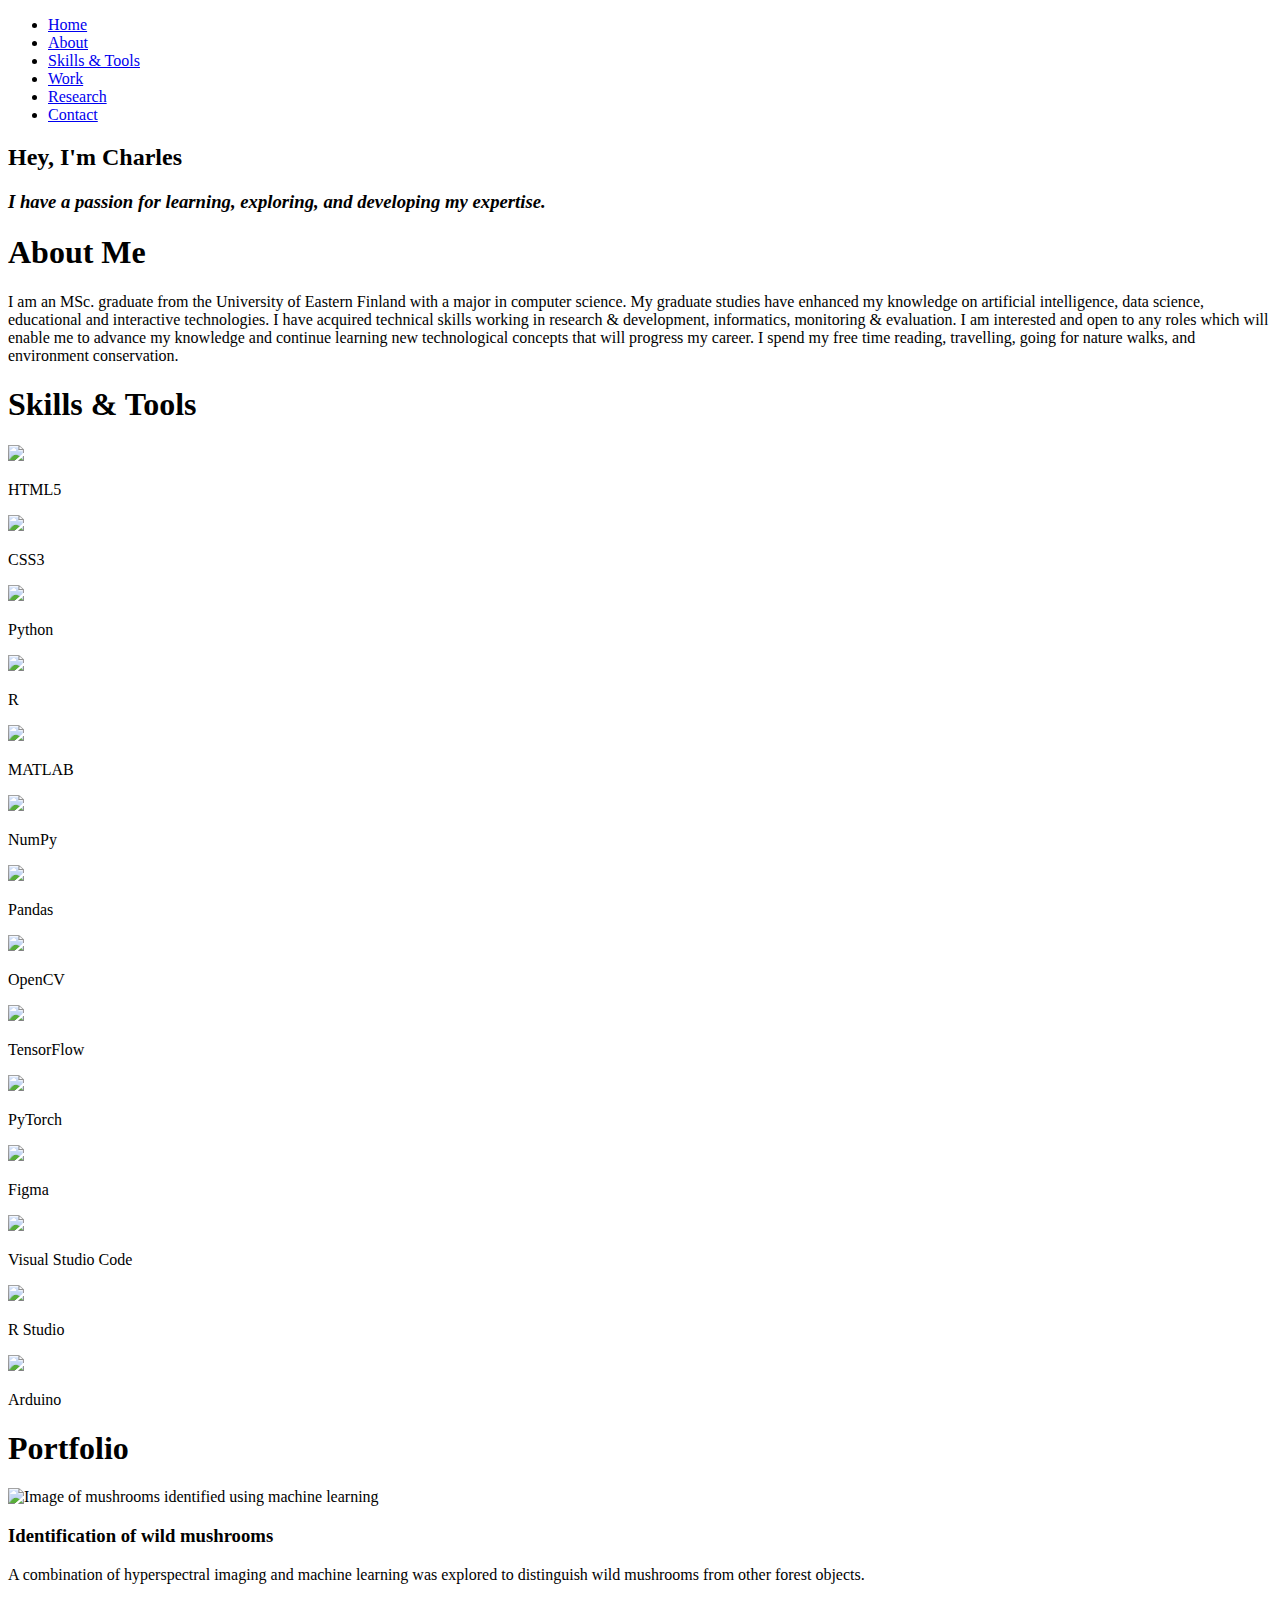
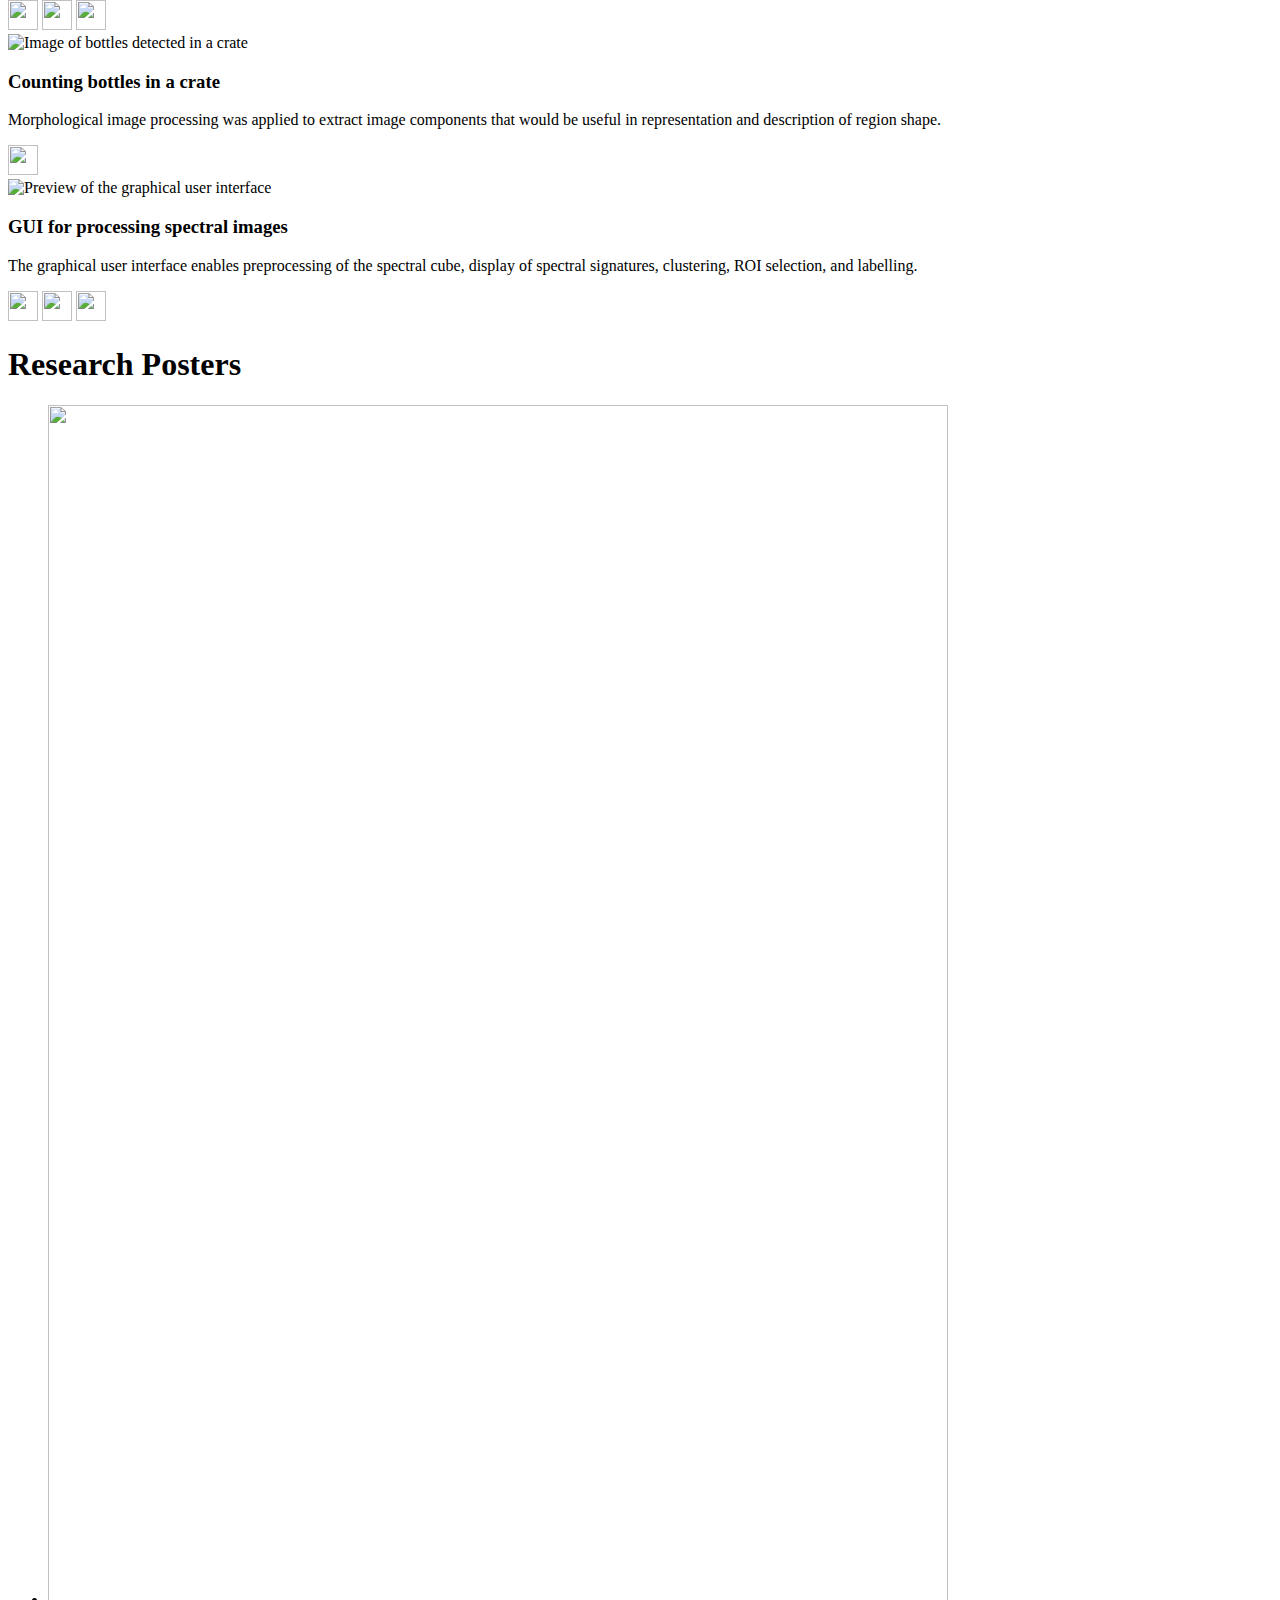
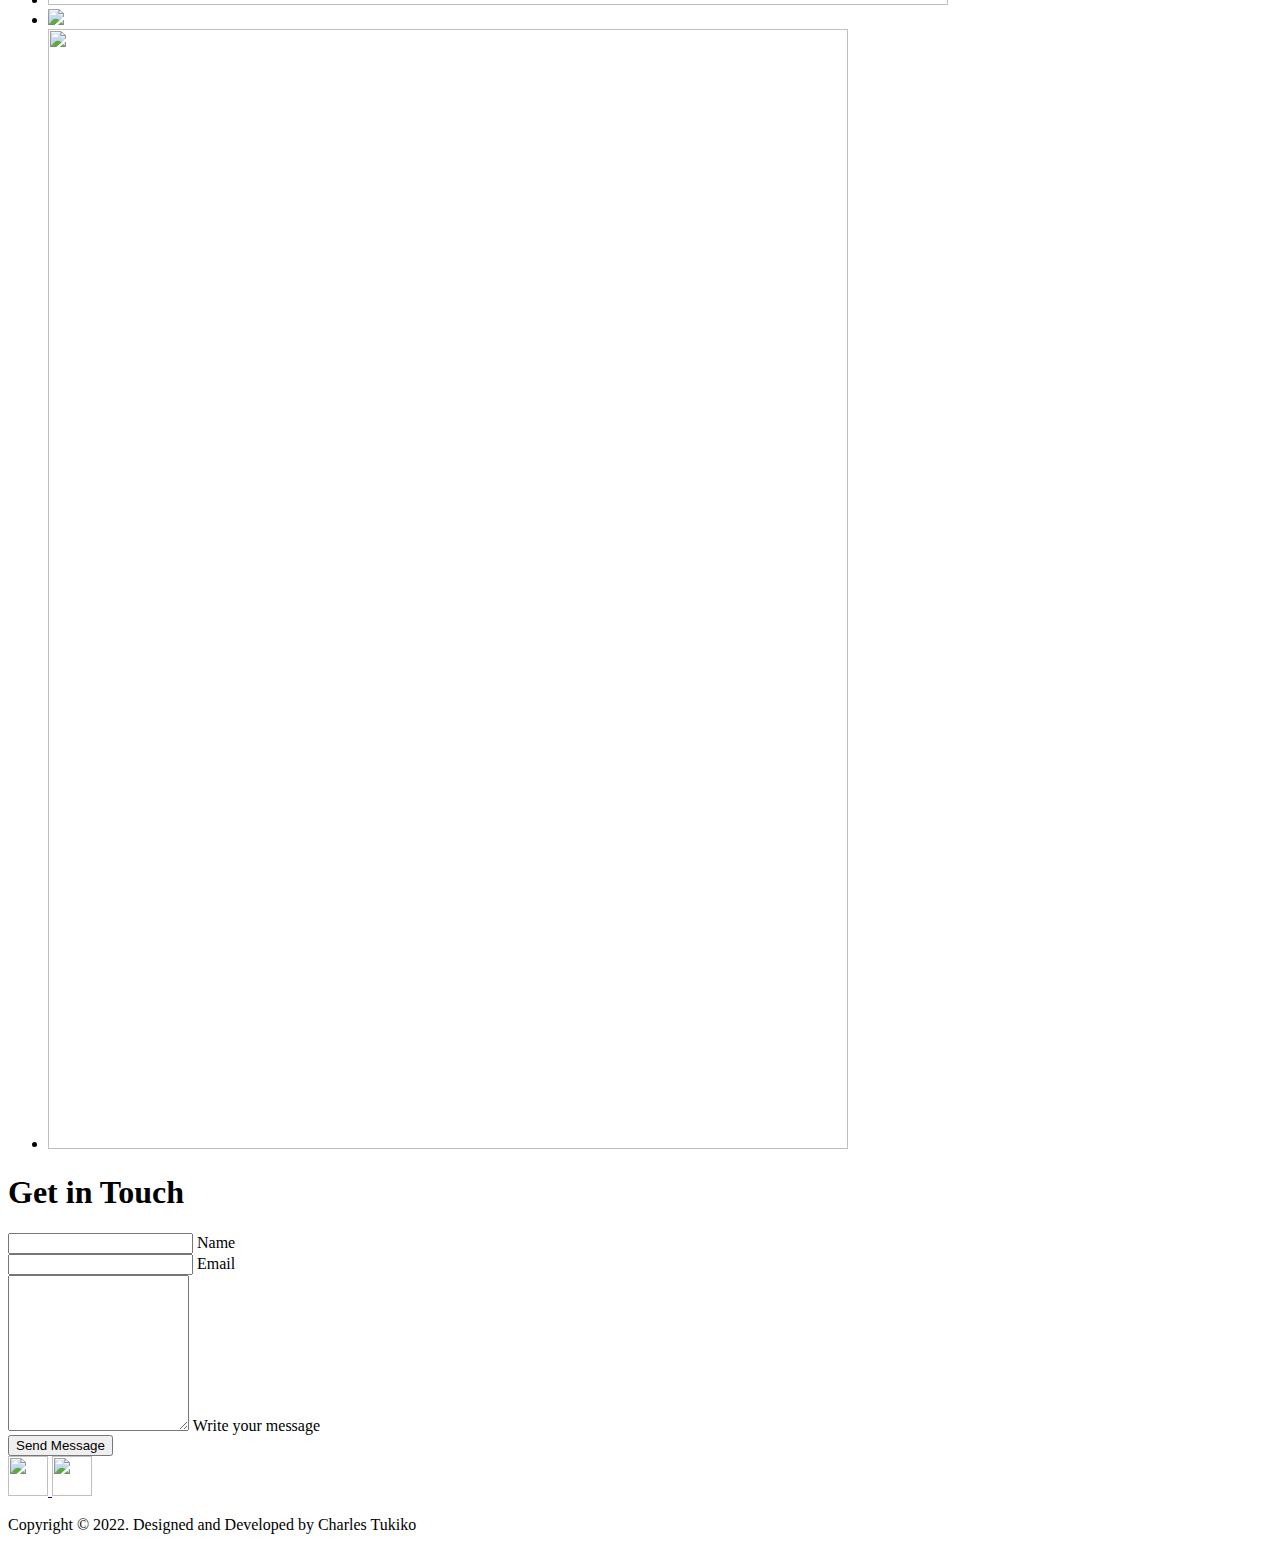
==== index.html @ 1fa4c815 "Update index.html" ====
<!DOCTYPE html>
<html lang="en">

<head>
    <meta charset="UTF-8">
    <meta name="viewport" content="width=device-width, initial-scale=1.0">
    <meta http-equiv="X-UA-Compatible" content="ie=edge">
    <title>Charles Tukiko</title>
    <link rel="stylesheet" href="style.css">
    <link rel="stylesheet" href="jquery.flipster.min.css">
    <link href="https://fonts.googleapis.com/css2?family=Open+Sans:wght@300&display=swap" rel="stylesheet">
    <link href="https://fonts.googleapis.com/css2?family=Merriweather:wght@300&display=swap" rel="stylesheet">
    <link href="https://fonts.googleapis.com/css2?family=Crimson+Text&display=swap" rel="stylesheet">
    <link href="https://fonts.googleapis.com/css2?family=Playfair+Display:ital@1&display=swap" rel="stylesheet">
    <link rel="stylesheet" href="https://cdn.jsdelivr.net/gh/devicons/devicon@v2.15.1/devicon.min.css">
    <script src="https://kit.fontawesome.com/919bc595c7.js" crossorigin="anonymous"></script>
    <script src="https://code.iconify.design/iconify-icon/1.0.0/iconify-icon.min.js"></script>
    <script src="https://cdn.jsdelivr.net/gh/cferdinandi/smooth-scroll/dist/smooth-scroll.polyfills.min.js"></script>
</head>

<body>
    <section id="home">
        <div class="nav-bar">
            <nav>
                <ul id="sidemenu">
                    <li><a href="#home">Home</a></li>
                    <li><a href="#about">About</a></li>
                    <li><a href="#skills">Skills & Tools</a></li>
                    <li><a href="#work">Work</a></li>
                    <li><a href="#research">Research</a></li>
                    <li><a href="#contact">Contact</a></li>
                    <i class="fa-solid fa-xmark" onclick="closemenu()"></i>
                </ul>
                <i class="fa-solid fa-bars" onclick="openmenu()"></i>
            </nav>
        </div>
        <div class="intro">
            <h2>Hey, I'm Charles</h2>
            <h3> <em>I have a passion for learning, exploring, and developing my expertise.</em></h3>
        </div>
    </section>

    <!-------------------------------------ABOUT---------------------------------------->

    <section id="about">
        <div class="summary">
            <h1>About Me</h1>
            <p>I am an MSc. graduate from the University of Eastern Finland with a major in computer science. My graduate studies have enhanced my knowledge on artificial intelligence, data science, educational and interactive technologies. I have acquired technical skills working in research & development, informatics, monitoring & evaluation. I am interested and open to any roles which will enable me to advance my knowledge and continue learning new technological concepts that will progress my career. I spend my free time reading, travelling, going for nature walks, and environment conservation.</p>
        </div>
    </section>

    <!-------------------------------------SKILLS---------------------------------------->

    <section id="skills">
        <div class="skill-set">
            <h1>Skills & Tools</h1>
            <div class="container">
                <div class="box-container">
                    <img src="https://cdn.jsdelivr.net/gh/devicons/devicon/icons/html5/html5-original.svg">
                    <p>HTML5</p>
                </div>
                <div class="box-container">
                    <img src="https://cdn.jsdelivr.net/gh/devicons/devicon/icons/css3/css3-original.svg">
                    <p>CSS3</p>
                </div>
                <div class="box-container">
                    <img src="https://cdn.jsdelivr.net/gh/devicons/devicon/icons/python/python-original.svg">
                    <p>Python</p>
                </div>
                <div class="box-container">
                    <img src="https://cdn.jsdelivr.net/gh/devicons/devicon/icons/r/r-original.svg">
                    <p>R</p>
                </div>
                <div class="box-container">
                    <img src="https://cdn.jsdelivr.net/gh/devicons/devicon/icons/matlab/matlab-original.svg">
                    <p>MATLAB</p>
                </div>
                <div class="box-container">
                    <img src="https://cdn.jsdelivr.net/gh/devicons/devicon/icons/numpy/numpy-original.svg">
                    <p>NumPy</p>
                </div>
                <div class="box-container">
                    <img src="https://cdn.jsdelivr.net/gh/devicons/devicon/icons/pandas/pandas-original.svg">
                    <p>Pandas</p>
                </div>
                <div class="box-container">
                    <img src="https://cdn.jsdelivr.net/gh/devicons/devicon/icons/opencv/opencv-original.svg">
                    <p>OpenCV</p>
                </div>
                <div class="box-container">
                    <img src="https://cdn.jsdelivr.net/gh/devicons/devicon/icons/tensorflow/tensorflow-original.svg">
                    <p>TensorFlow</p>
                </div>
                <div class="box-container">
                    <img src="https://cdn.jsdelivr.net/gh/devicons/devicon/icons/pytorch/pytorch-original.svg">
                    <p>PyTorch</p>
                </div>
                <div class="box-container">
                    <img src="https://cdn.jsdelivr.net/gh/devicons/devicon/icons/figma/figma-original.svg">
                    <p>Figma</p>
                </div>
                <div class="box-container">
                    <img src="https://cdn.jsdelivr.net/gh/devicons/devicon/icons/vscode/vscode-original.svg">
                    <p>Visual Studio Code</p>
                </div>
                <div class="box-container">
                    <img src="https://cdn.jsdelivr.net/gh/devicons/devicon/icons/rstudio/rstudio-original.svg">
                    <p>R Studio</p>
                </div>
                <div class="box-container">
                    <img src="https://cdn.jsdelivr.net/gh/devicons/devicon/icons/arduino/arduino-original.svg">
                    <p>Arduino</p>
                </div>
            </div>
    </section>

    <!-------------------------------------WORK---------------------------------------->

    <section id="work">
        <div class="portfolio">
            <h1>Portfolio</h1>
            <div class="all-projects">
                <div class="project">
                    <img src="images/mushroom.png" alt="Image of mushrooms identified using machine learning">
                    <div class="project-text">
                        <h3>Identification of wild mushrooms</h3>
                        <p> A combination of hyperspectral imaging and machine learning was explored to distinguish wild
                            mushrooms from other forest objects.</p>
                        <div class="icons">
                            <img src="https://cdn.jsdelivr.net/gh/devicons/devicon/icons/python/python-original.svg"
                                width="30" height="30">
                            <img src="https://cdn.jsdelivr.net/gh/devicons/devicon/icons/pandas/pandas-original.svg"
                                width="30" height="30">
                            <img src="https://cdn.jsdelivr.net/gh/devicons/devicon/icons/tensorflow/tensorflow-original.svg"
                                width="30" height="30">
                        </div>
                    </div>
                </div>
                <div class="project">
                    <img src="images/bottle.png" alt="Image of bottles detected in a crate">
                    <div class="project-text">
                        <h3>Counting bottles in a crate </h3>
                        <p>Morphological image processing was applied to extract image
                            components
                            that would be useful in representation and description of region shape. </p>
                        <div class="icons">
                            <img src="https://cdn.jsdelivr.net/gh/devicons/devicon/icons/matlab/matlab-original.svg"
                                width="30" height="30">
                        </div>
                    </div>
                </div>
                <div class="project">
                    <img src="images/GUI.png" alt="Preview of the graphical user interface">
                    <div class="project-text">
                        <h3>GUI for processing spectral images </h3>
                        <p> The graphical user interface enables preprocessing of the spectral cube, display of spectral
                            signatures, clustering, ROI selection, and labelling.</p>
                        <div class="icons"><img
                                src="https://cdn.jsdelivr.net/gh/devicons/devicon/icons/python/python-original.svg"
                                width="30" height="30">
                            <img src="https://cdn.jsdelivr.net/gh/devicons/devicon/icons/numpy/numpy-original.svg"
                                width="30" height="30">
                            <img src="https://cdn.jsdelivr.net/gh/devicons/devicon/icons/opencv/opencv-original.svg"
                                width="30" height="30">
                        </div>
                    </div>
                </div>
            </div>

        </div>
    </section>

    <!-------------------------------------RESEARCH---------------------------------------->

    <section id="research">
        <div class="posters">
            <h1>Research Posters</h1>
            <div class="articles">
                <ul>
                    <li><img src="images/MartinKyalwazi+T37+Poster+Template+2017+_FINAL_.png" width="900" height="1200">
                    </li>
                    <li><img src="images/Dimensionality Reduction.png"></li>
                    <li><img src="images/Imbalanced.png" width="800" height="1120"></li>
                </ul>
            </div>
        </div>
    </section>

    <!-------------------------------------CONTACT---------------------------------------->

    <section id="contact">
        <div class="contact-me">
            <h1>Get in Touch</h1>
            <div class="contact-form">
                <form name="submit-to-google-sheet">
                    <div class="input-fields">
                        <input type="text" name="Name" id="Your name" required>
                        <label for="name">Name</label>
                    </div>
                    <div class="input-fields">
                        <input type="text" name="Email" id="Your email" required>
                        <label for="email">Email</label>
                    </div>
                    <div class="input-fields">
                        <textarea rows="10" name="Message" id="Write your message" required></textarea>
                        <label for="Write your message">Write your message</label>
                    </div>
                    <button class="button" type="submit">Send Message</button>
                    <span id="msg"> </span>
                </form>

            </div>

        </div>
        <div class="footer">
            <div class="social-icons">
                <a href="https://www.linkedin.com/in/charles-tukiko-73158883" target="_blank">
                    <img src="https://cdn.jsdelivr.net/gh/devicons/devicon/icons/linkedin/linkedin-original.svg"
                        width="40" height="40">
                </a>
                <a href="https://codepen.io/ctukiko" target="_blank">
                    <img src="https://cdn.jsdelivr.net/gh/devicons/devicon/icons/codepen/codepen-plain.svg" width="40"
                        height="40">
                    </i></a>
            </div>
            <div class="copyright">
                <p>Copyright <span>&#169</span> 2022. Designed and Developed by Charles Tukiko</p>
            </div>
        </div>
    </section>
    <script>
        var scroll = new SmoothScroll('a[href*="#"]', {
            speed: 1000,
            speedAsDuration: true
        });
    </script>
    <script>

        var sidemenu = document.getElementById("sidemenu");

        function openmenu() {
            sidemenu.style.right = "0";
        }

        function closemenu() {
            sidemenu.style.right = "-150px";
        }

    </script>
    <!-- https://github.com/jamiewilson/form-to-google-sheets -->
    <script>
        const scriptURL = 'https://script.google.com/macros/s/AKfycbwQrfdOaMUzqq9ODFH931nG7beAK5heeS-zjV-y3h7e3UNmxL5wd1qwjtGo-eUTVW2e/exec'
        const form = document.forms['submit-to-google-sheet']
        const msg = document.getElementById("msg")

        form.addEventListener('submit', e => {
            e.preventDefault()
            fetch(scriptURL, { method: 'POST', body: new FormData(form) })
                .then(response => {
                    msg.innerHTML = "Thank you for your message. I'll get back to you very soon."
                    setTimeout(function () {
                        msg.innerHTML = ""
                    }, 9000)
                    form.reset()
                })
                .catch(error => console.error('Error!', error.message))
        })
    </script>

    <script src="https://code.jquery.com/jquery-3.6.1.min.js"></script>

    <!-- https://github.com/drien/jquery-flipster -->
    <script src="jquery.flipster.min.js"></script>
    <script>
        $('.articles').flipster();
    </script>

</body>

</html>
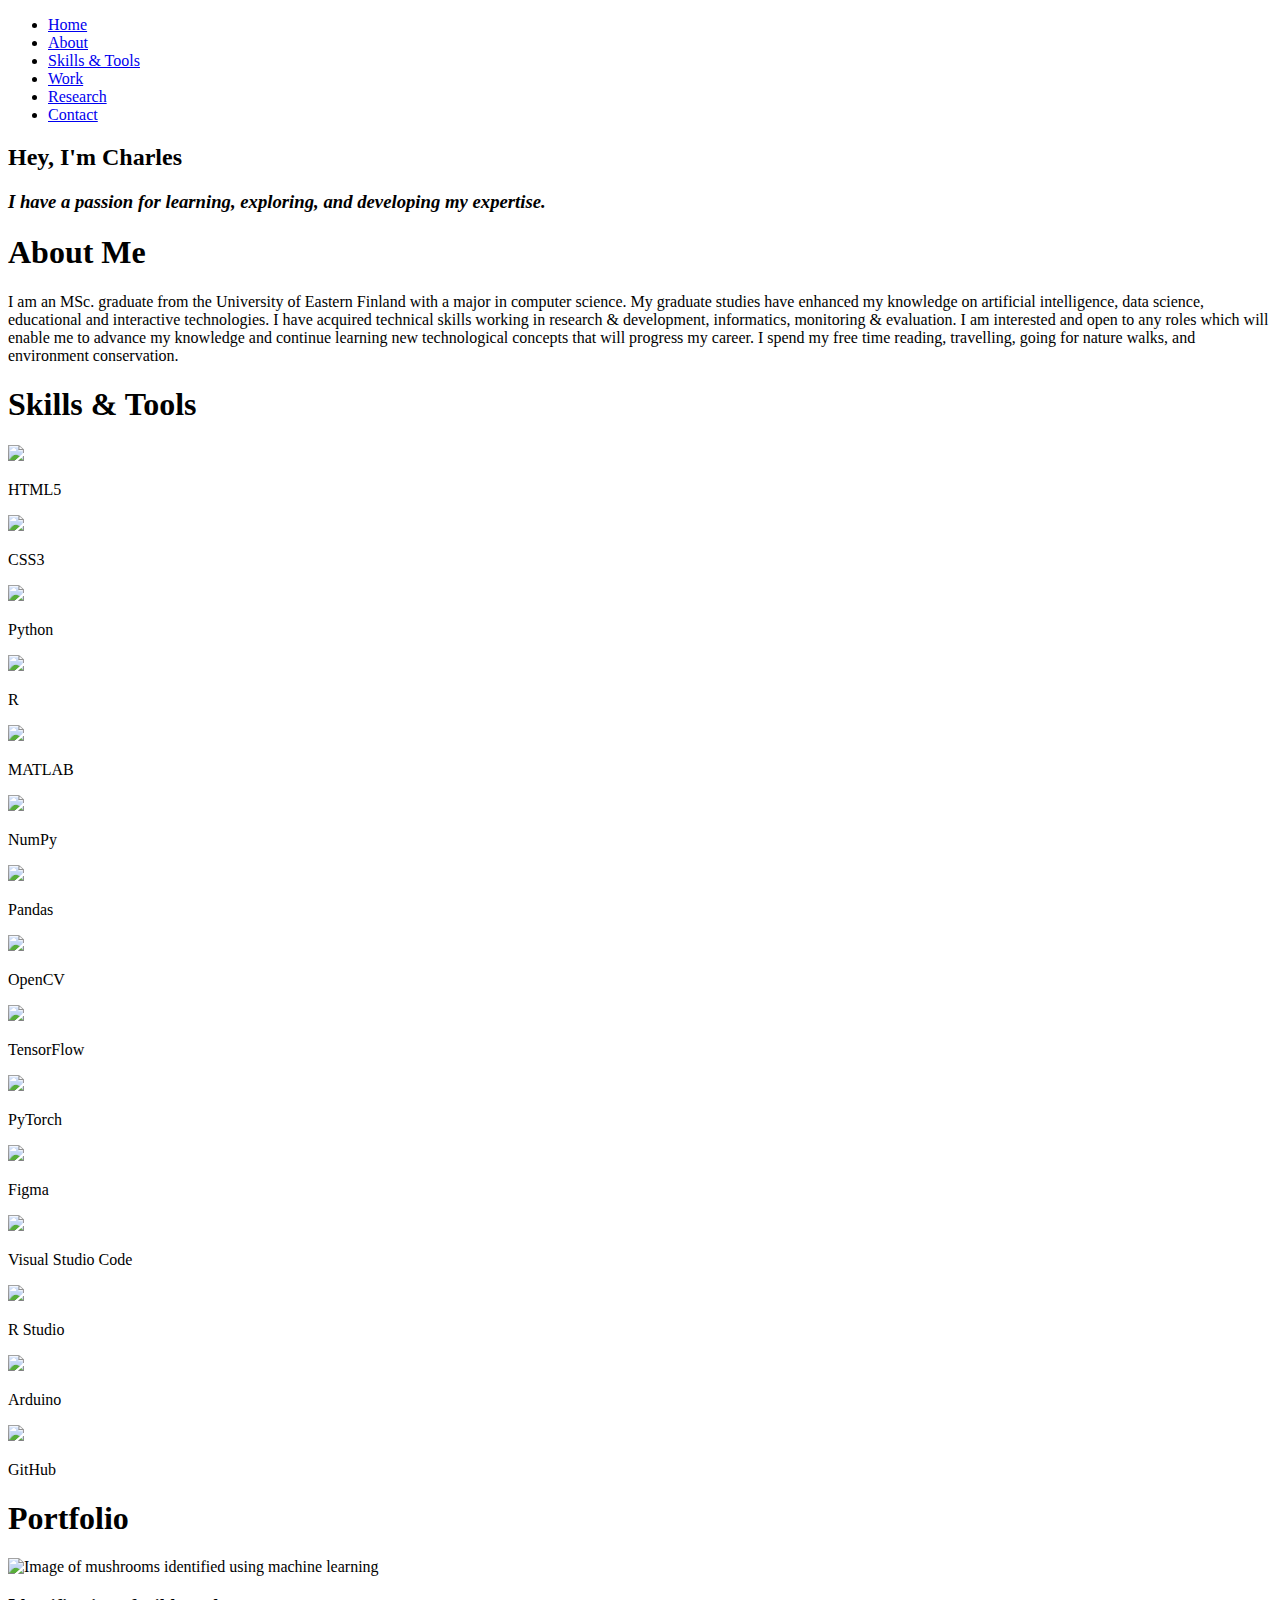
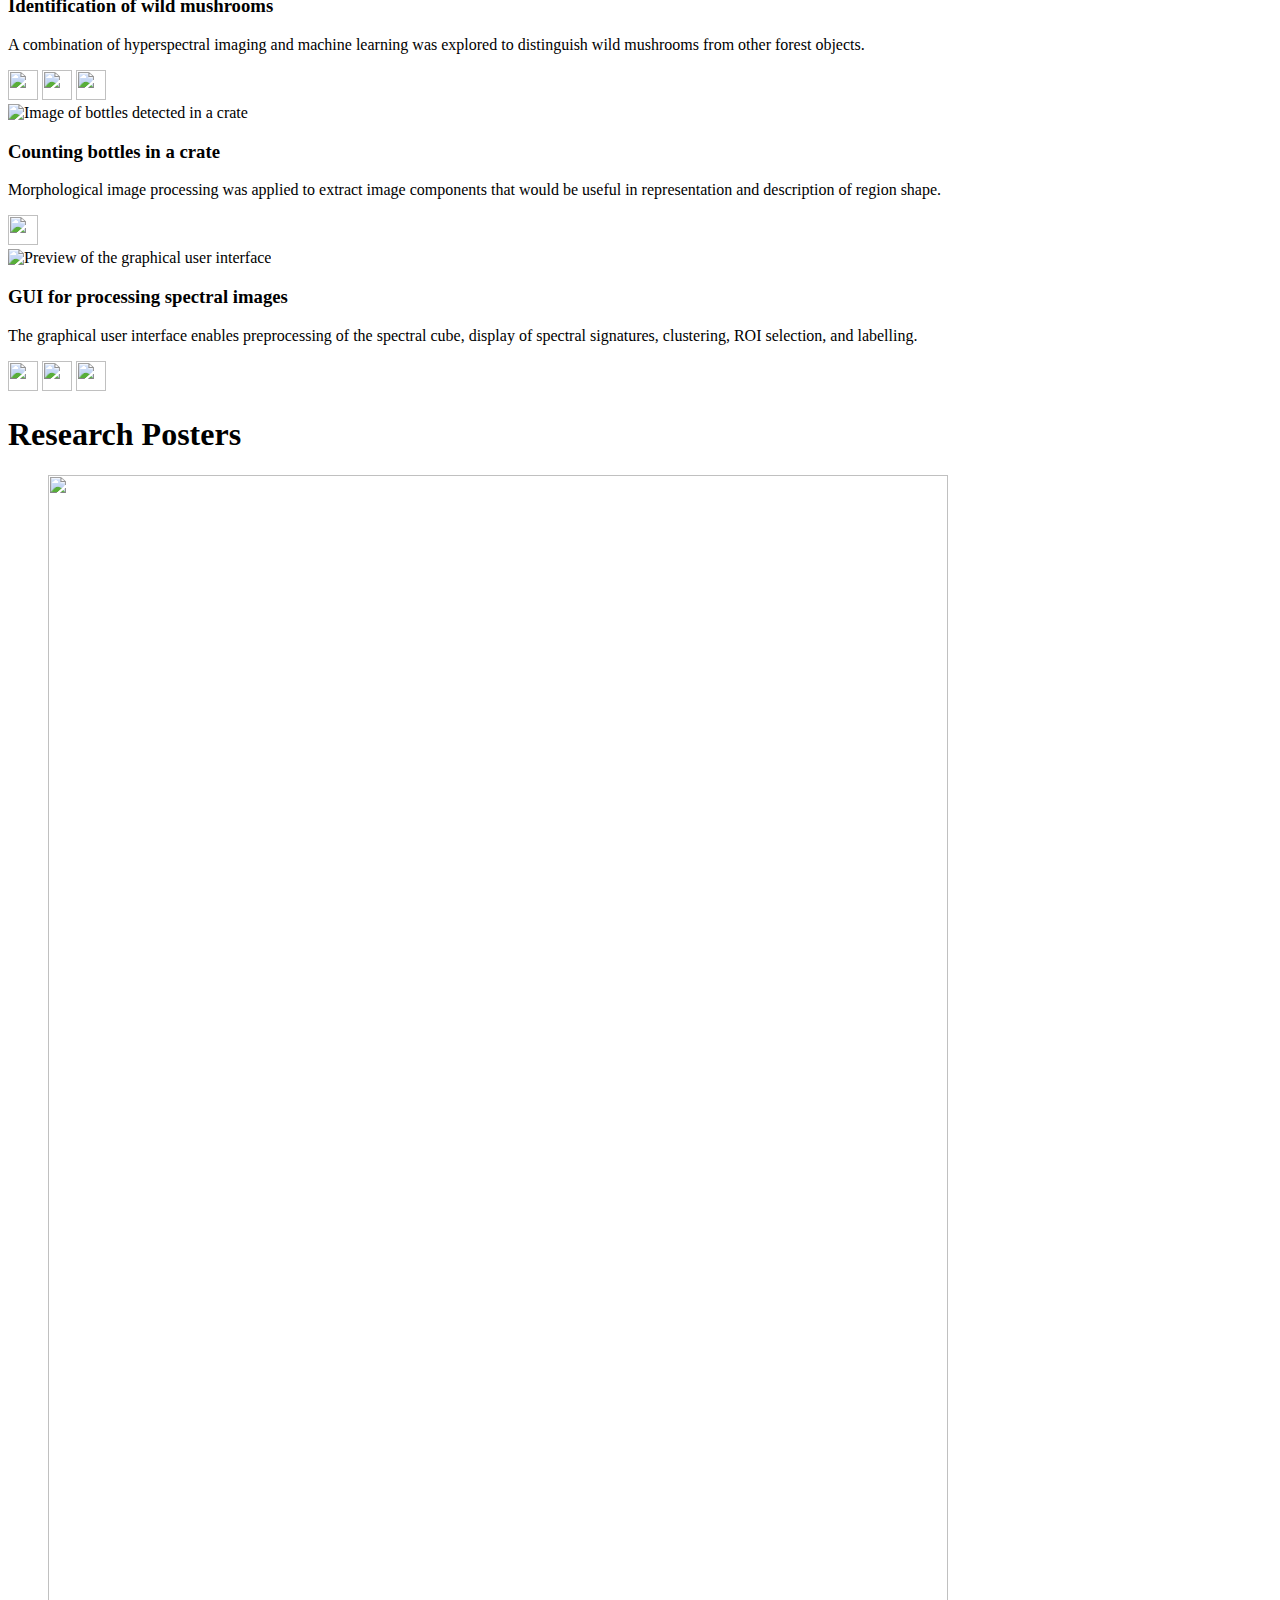
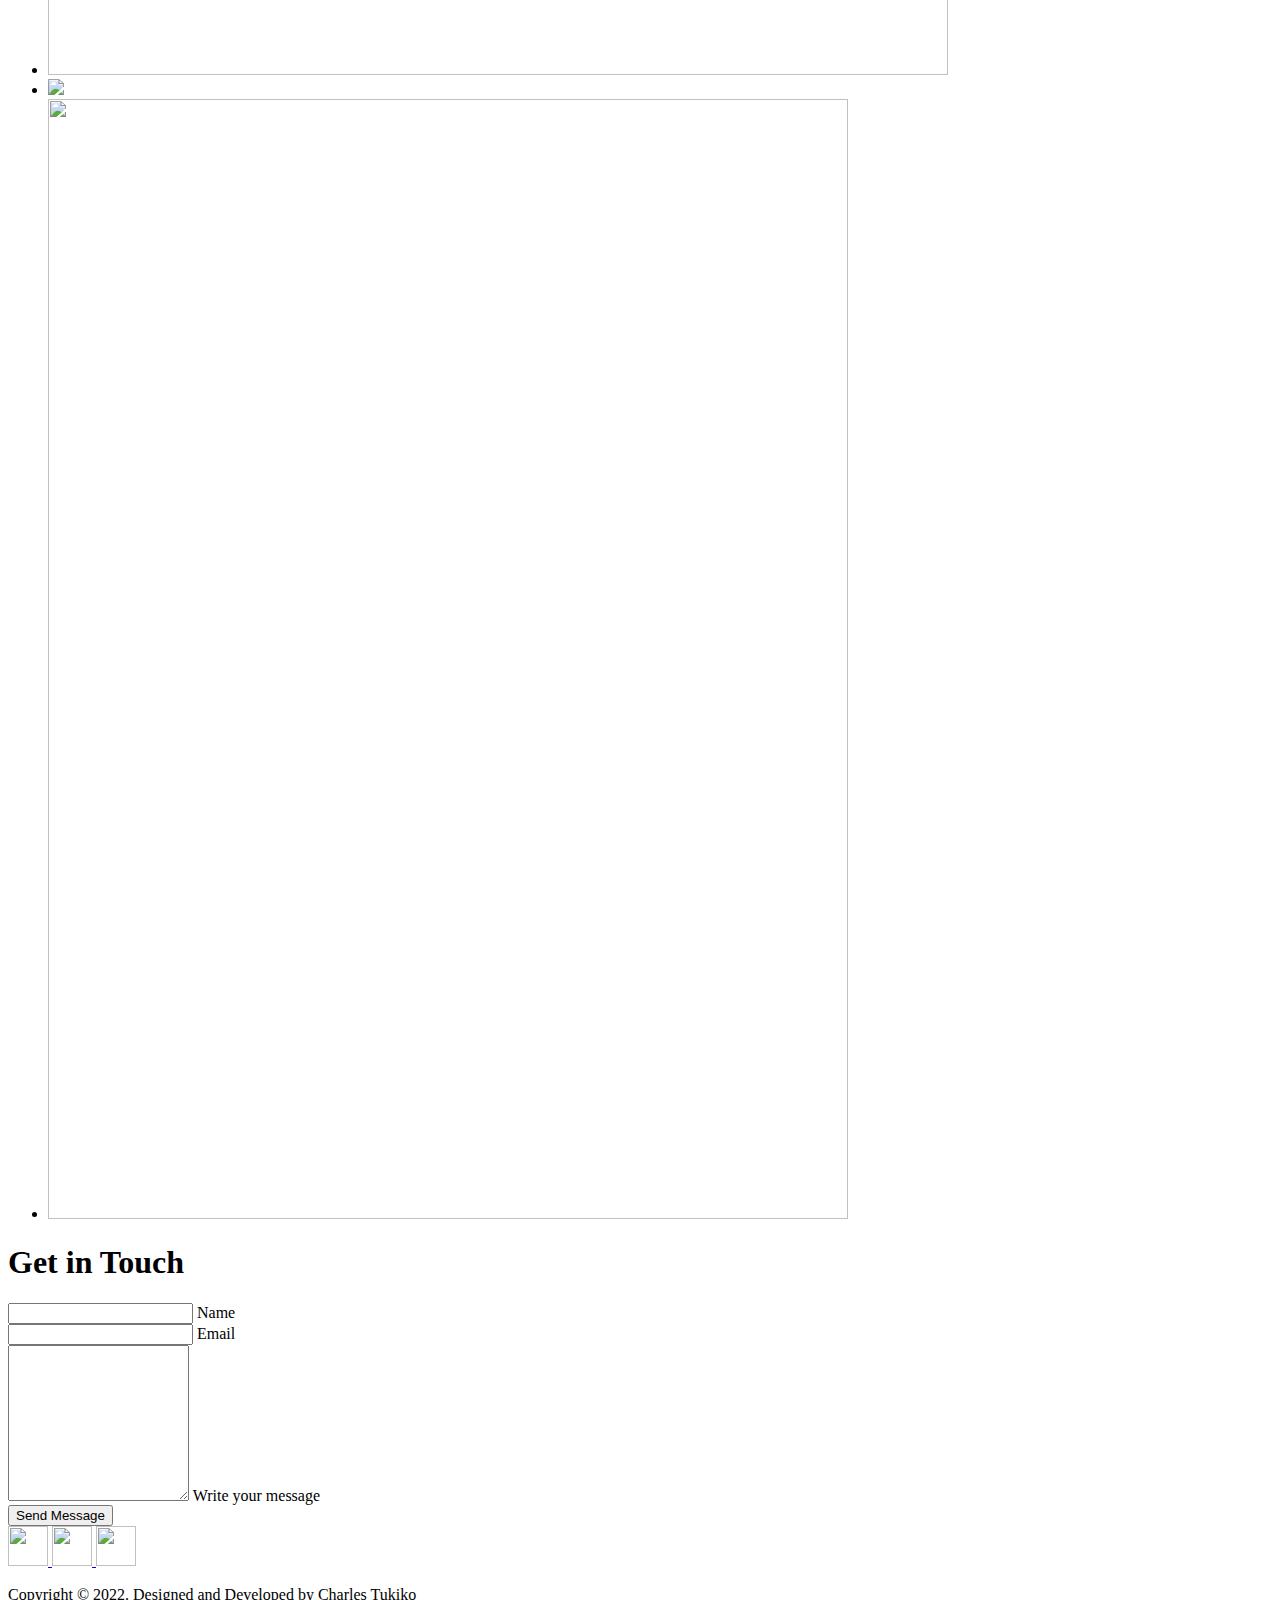
==== commit 5fa1d130: "Update index.html" ====
--- a/index.html
+++ b/index.html
@@ -45,7 +45,12 @@
     <section id="about">
         <div class="summary">
             <h1>About Me</h1>
-            <p>I am an MSc. graduate from the University of Eastern Finland with a major in computer science. My graduate studies have enhanced my knowledge on artificial intelligence, data science, educational and interactive technologies. I have acquired technical skills working in research & development, informatics, monitoring & evaluation. I am interested and open to any roles which will enable me to advance my knowledge and continue learning new technological concepts that will progress my career. I spend my free time reading, travelling, going for nature walks, and environment conservation.</p>
+            <p>I am an MSc. graduate from the University of Eastern Finland with a major in computer science. My
+                graduate studies have enhanced my knowledge on artificial intelligence, data science, educational and
+                interactive technologies. I have acquired technical skills working in research & development,
+                informatics, monitoring & evaluation. I am interested and open to any roles which will enable me to
+                advance my knowledge and continue learning new technological concepts that will progress my career. I
+                spend my free time reading, travelling, going for nature walks, and environment conservation.</p>
         </div>
     </section>
 
@@ -110,6 +115,10 @@
                 <div class="box-container">
                     <img src="https://cdn.jsdelivr.net/gh/devicons/devicon/icons/arduino/arduino-original.svg">
                     <p>Arduino</p>
+                </div>
+                <div class="box-container">
+                    <img src="https://cdn.jsdelivr.net/gh/devicons/devicon/icons/github/github-original.svg">
+                    <p>GitHub</p>
                 </div>
             </div>
     </section>
@@ -218,10 +227,14 @@
                     <img src="https://cdn.jsdelivr.net/gh/devicons/devicon/icons/linkedin/linkedin-original.svg"
                         width="40" height="40">
                 </a>
+                <a href="https://github.com/charlyt9" target="_blank">  
+                    <img src="https://cdn.jsdelivr.net/gh/devicons/devicon/icons/github/github-original.svg"
+                        width="40" height="40">
+                </a>
                 <a href="https://codepen.io/ctukiko" target="_blank">
                     <img src="https://cdn.jsdelivr.net/gh/devicons/devicon/icons/codepen/codepen-plain.svg" width="40"
                         height="40">
-                    </i></a>
+                 </a>
             </div>
             <div class="copyright">
                 <p>Copyright <span>&#169</span> 2022. Designed and Developed by Charles Tukiko</p>
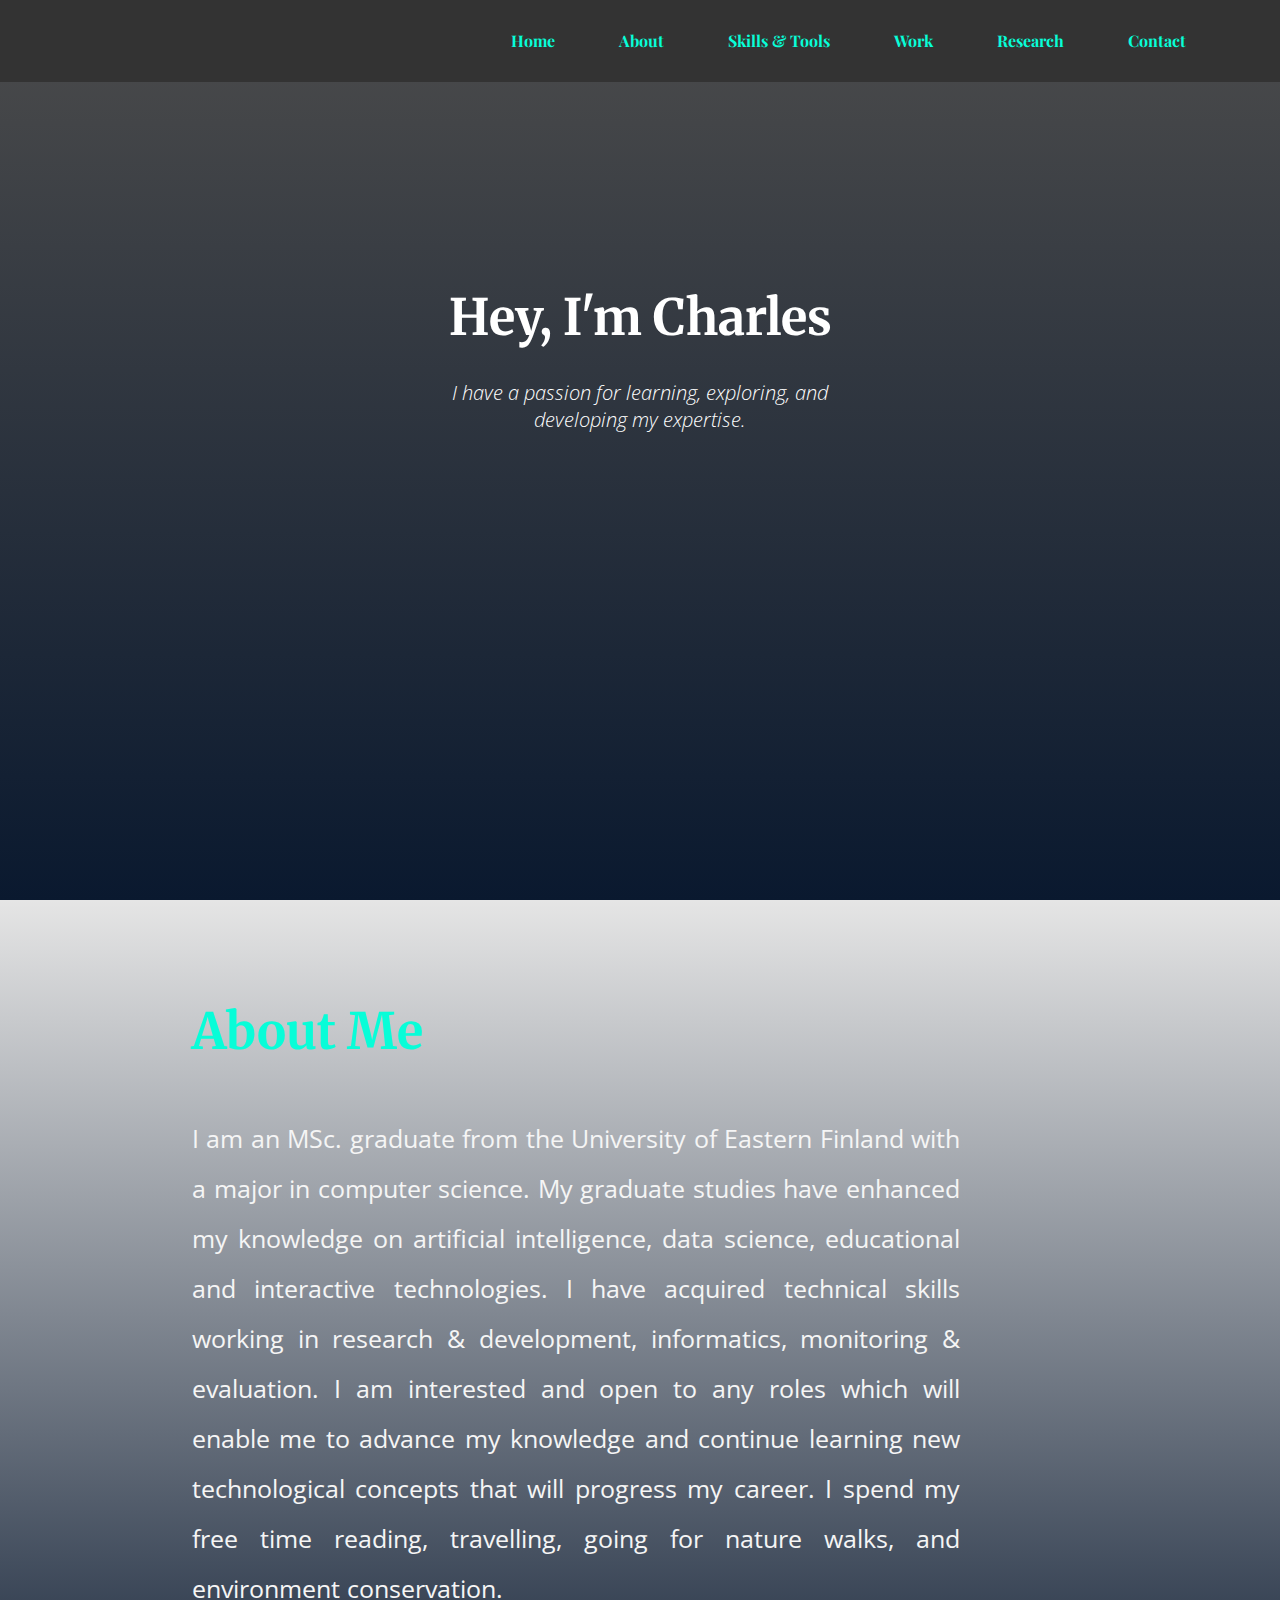
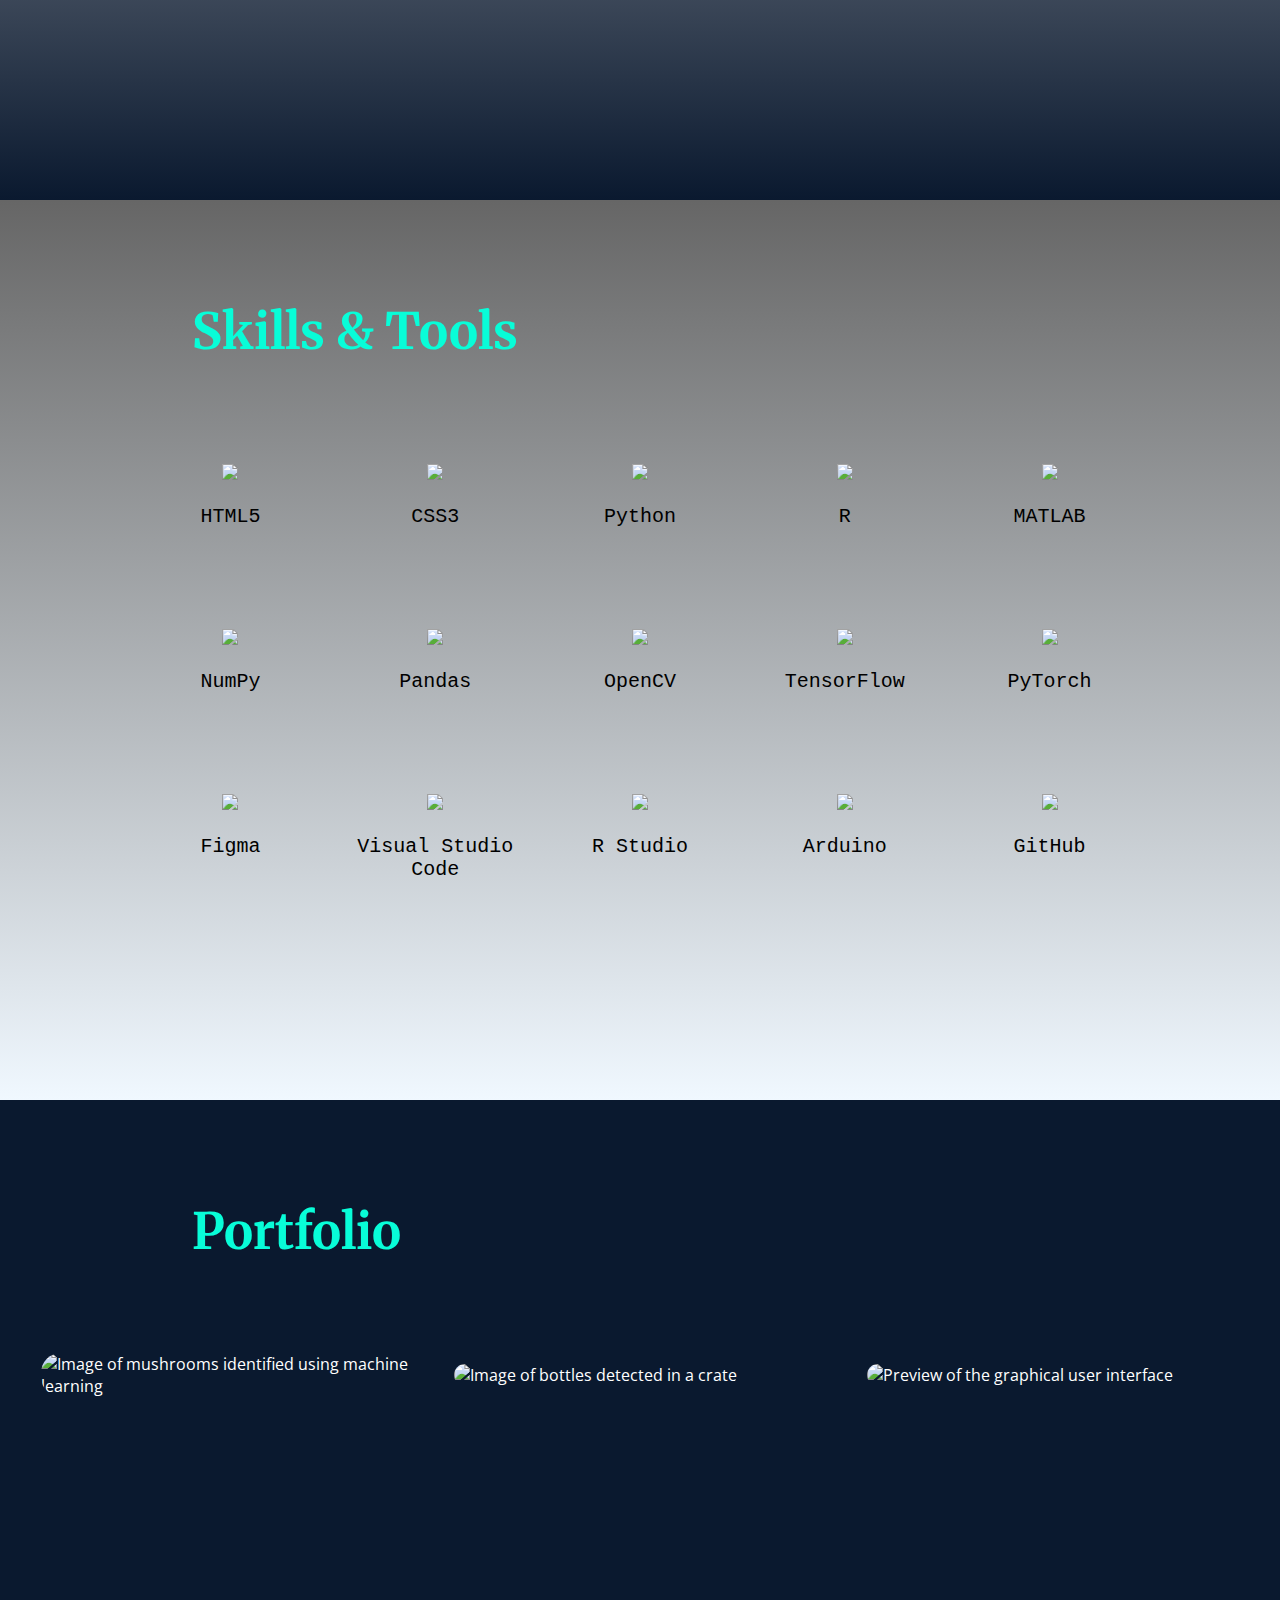
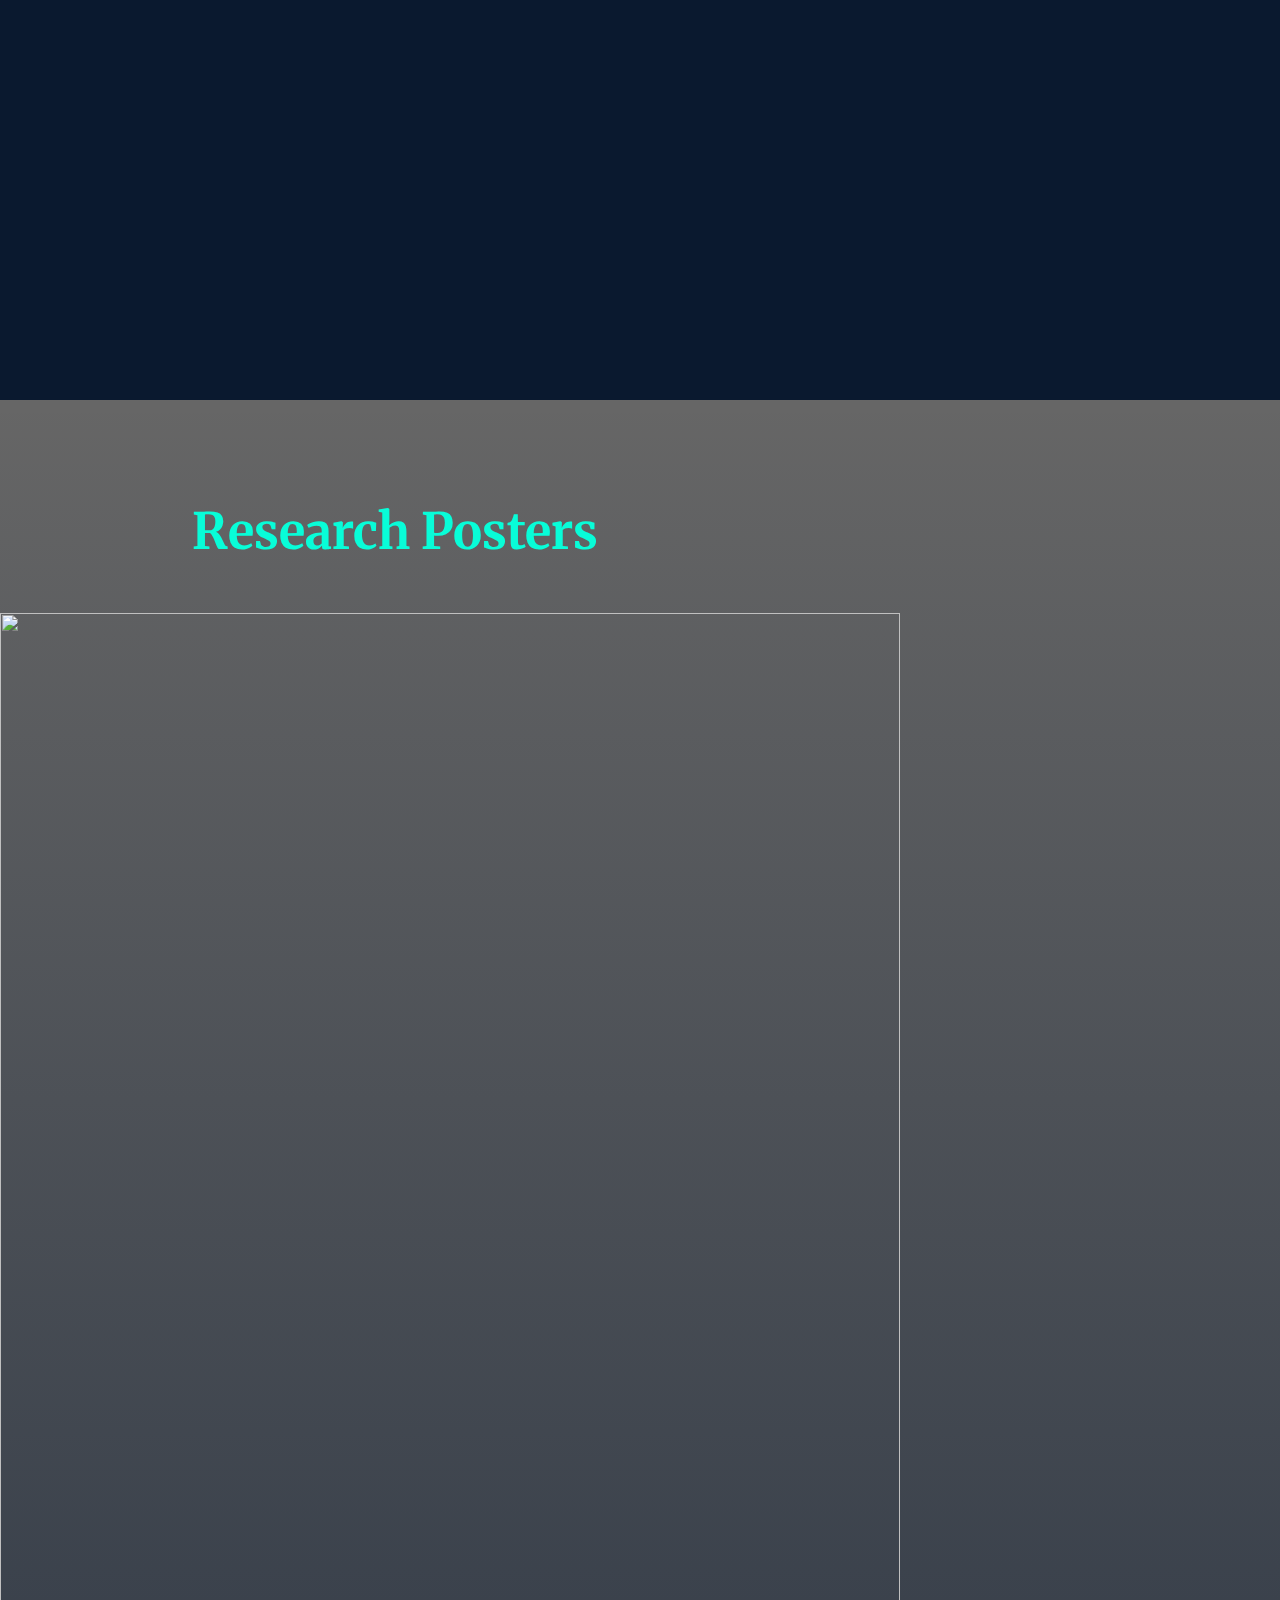
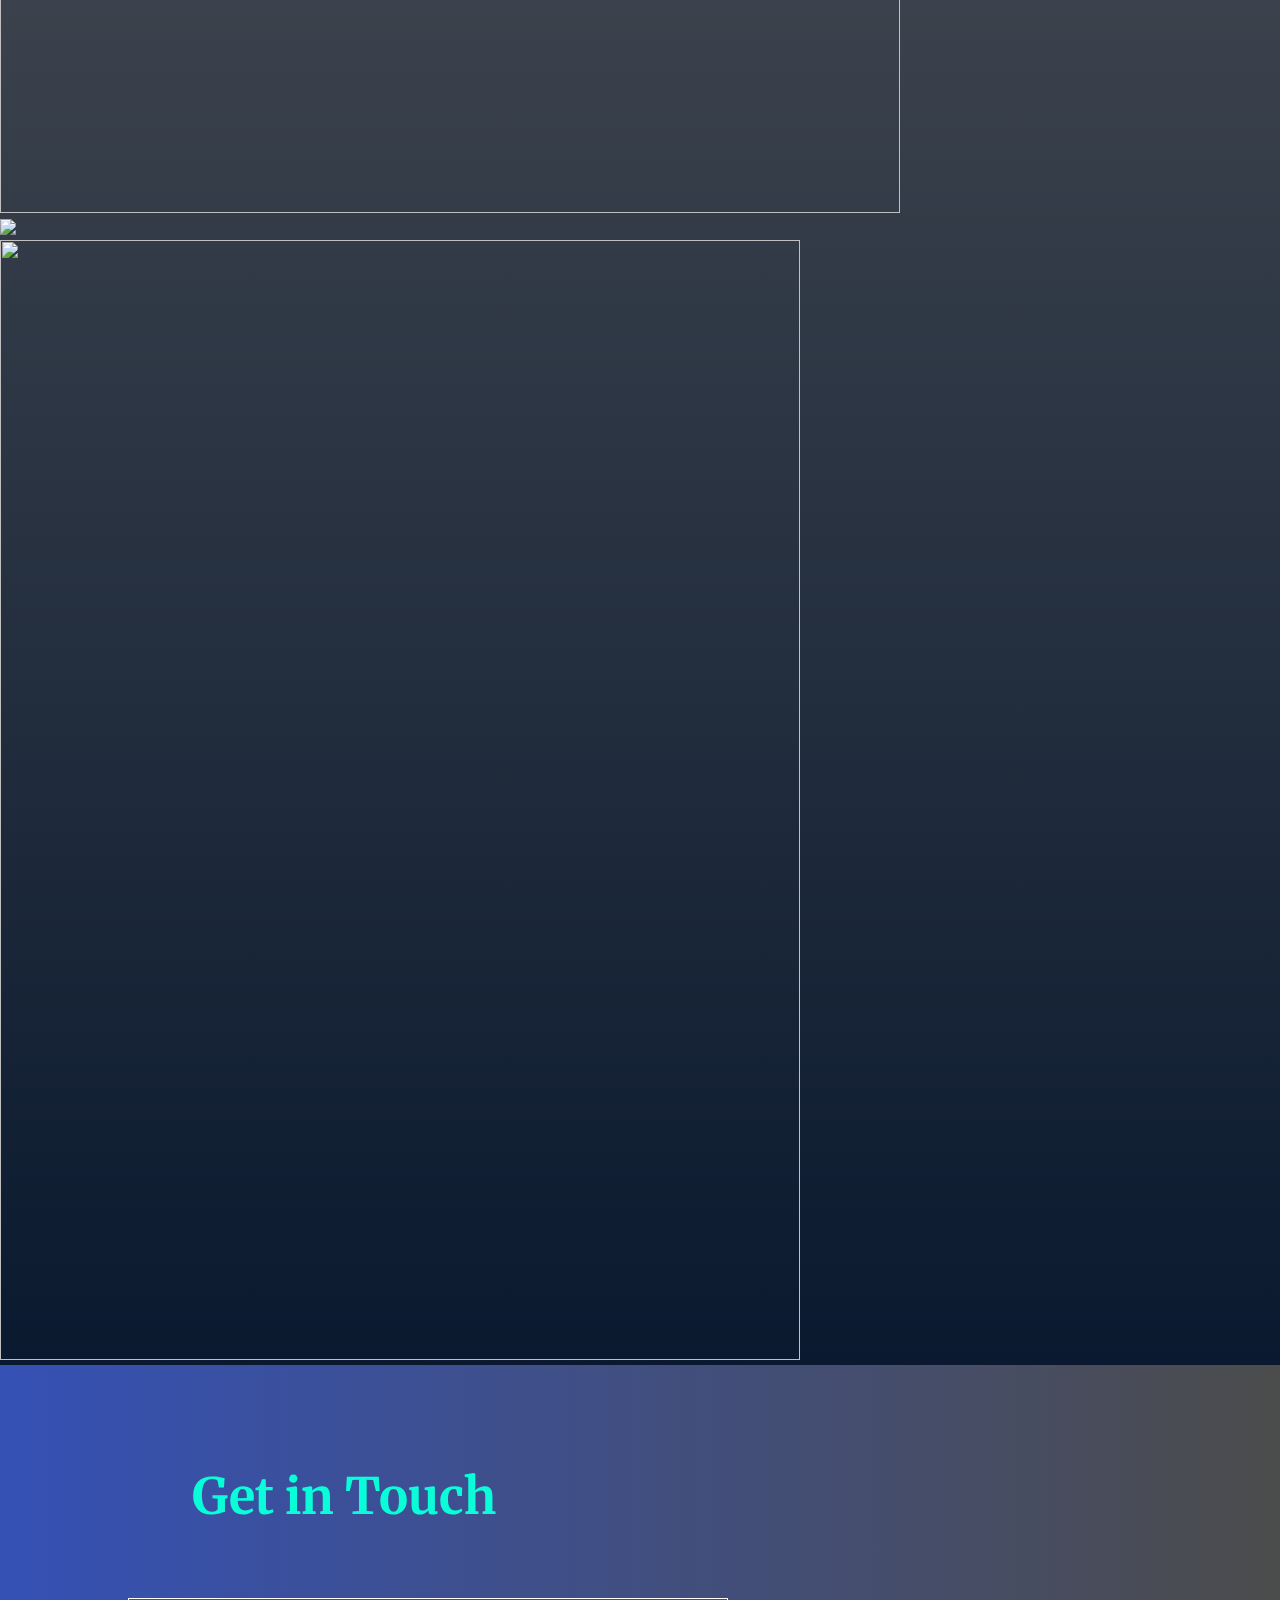
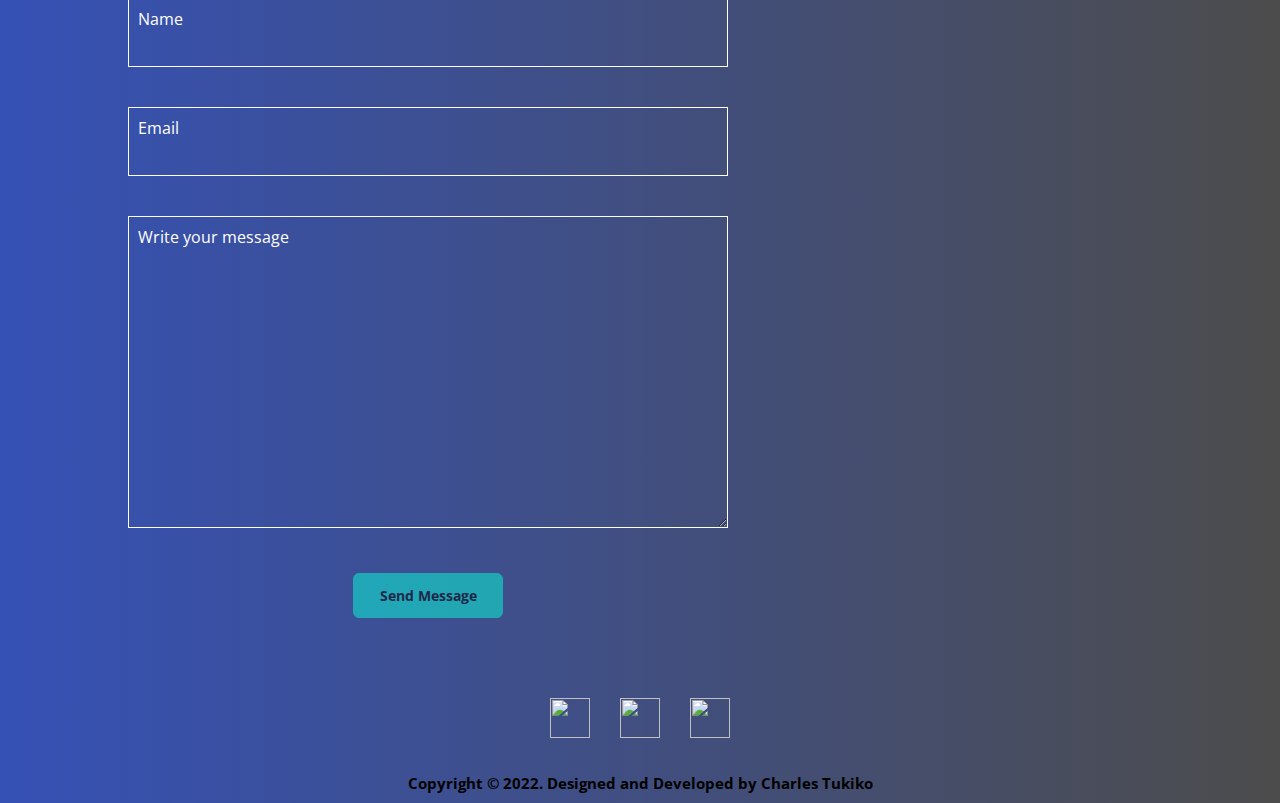
==== commit c3830b44: "Update index.html" ====
--- a/index.html
+++ b/index.html
@@ -203,11 +203,11 @@
             <div class="contact-form">
                 <form name="submit-to-google-sheet">
                     <div class="input-fields">
-                        <input type="text" name="Name" id="Your name" required>
+                        <input type="text" name="Name" id="name" required>
                         <label for="name">Name</label>
                     </div>
                     <div class="input-fields">
-                        <input type="text" name="Email" id="Your email" required>
+                        <input type="text" name="Email" id="email" required>
                         <label for="email">Email</label>
                     </div>
                     <div class="input-fields">
@@ -221,7 +221,7 @@
             </div>
 
         </div>
-        <div class="footer">
+        <footer>
             <div class="social-icons">
                 <a href="https://www.linkedin.com/in/charles-tukiko-73158883" target="_blank">
                     <img src="https://cdn.jsdelivr.net/gh/devicons/devicon/icons/linkedin/linkedin-original.svg"
@@ -239,7 +239,7 @@
             <div class="copyright">
                 <p>Copyright <span>&#169</span> 2022. Designed and Developed by Charles Tukiko</p>
             </div>
-        </div>
+        </footer>
     </section>
     <script>
         var scroll = new SmoothScroll('a[href*="#"]', {
--- a/style.css
+++ b/style.css
@@ -0,0 +1,494 @@
+* {
+    margin: 0;
+    padding: 0;
+    box-sizing: border-box;
+    font-family: 'Open Sans', sans-serif;
+}
+
+/*............................HOME...........................*/
+
+#home {
+    background-image: linear-gradient(rgba(0, 0, 0, 0.7), #0a192f), url(images/20211019_144706.jpg);
+    background-size: cover;
+    background-position: center;
+    position: relative;
+    min-height: 100vh;
+}
+
+.intro{
+    padding-top: 20%;
+}
+
+.intro h2 {
+    text-align: center;
+    padding-top: 30px;
+    font-size: 50px;
+    color: #fff;
+    font-family: 'Merriweather', serif;
+}
+
+.intro h3 {
+    text-align: center;
+    padding: 30px;
+    margin-left: 30%;
+    margin-right: 30%;
+    font-size: 20px;
+    font-weight: lighter;
+    color: #fff;
+    font-family: 'Merriweather', serif;
+}
+
+.nav-bar {
+    padding: 20px 5%;
+    overflow: hidden;
+    background-color: #333333;
+    position: fixed; 
+    top: 0; 
+    width: 100%; 
+    z-index: 100;
+}
+
+nav {
+    display: flex;
+    flex-wrap: wrap;
+    justify-content: end;
+}
+
+nav ul li {
+    display: inline-block;
+    list-style: none;
+    margin: 10px 30px;
+}
+
+nav ul li a {
+    text-decoration: none;
+    font-weight: bold;
+    font-family: 'Playfair Display', serif;
+    color: #08fdd8;
+    position: relative;
+}
+
+nav ul li a::after {
+    content: '';
+    width: 0;
+    height: 3px;
+    position: absolute;
+    bottom: -5px;
+    left: 50%;
+    transform: translateX(-50%);
+    background: #08fdd8;
+    transition: width 0.3s;
+}
+
+nav ul li a:hover::after {
+    width: 100%;
+}
+
+/*............................ABOUT...........................*/
+
+#about {
+    background-image: linear-gradient(rgba(0, 0, 0, 0.1), #0a192f), url(images/WA0004.jpg);
+    background-size: cover;
+    background-position: center;
+    position: relative;
+    min-height: 100vh;
+}
+
+.summary {
+    padding-bottom: 50px;
+}
+
+h1 {
+    padding-top: 100px;
+    margin-left: 15%;
+    font-size: 50px;
+    color: #08fdd8;
+    font-family: 'Merriweather', serif;
+}
+
+.summary p {
+    text-align: justify;
+    line-height: 2;
+    margin-left: 15%;
+    margin-right: 25%;
+    padding-top: 50px;
+    font-size: 25px;
+    color: whitesmoke;
+}
+
+/*............................SKILLS...........................*/
+
+#skills {
+    background-image: linear-gradient(rgba(0, 0, 0, 0.6), aliceblue);
+    background-size: cover;
+    background-position: center;
+    position: relative;
+    min-height: 100vh;
+}
+
+.skill-set h1{
+    padding-bottom: 100px;
+}
+
+.skill-set p {
+    text-align: center;
+    margin-top: 20px;
+    font-size: 20px;
+    font-family: monospace;
+    color: black;
+}
+
+.container {
+    width: 80%;
+    margin: auto;
+    display: flex;
+    flex-wrap: wrap;
+}
+
+.box-container {
+    flex-basis: 20%;
+    margin-bottom: 100px;
+    text-align: center;
+}
+
+.box-container img {
+    width: 25%;
+}
+
+/*............................WORK...........................*/
+
+#work {
+    background-color: #0a192f;
+    background-size: cover;
+    background-position: center;
+    position: relative;
+    min-height: 100vh;
+}
+
+.portfolio h1{
+    padding-bottom: 70px;
+}
+
+.portfolio {
+    padding-bottom: 80px;
+}
+
+.all-projects {
+    margin: 20px;
+    display: flex;
+    flex-direction: row;
+    flex-wrap: wrap;
+    align-items: center;
+    justify-content: space-around;
+}
+
+.project{
+    position: relative;
+    overflow: hidden; 
+    flex-basis: 30%;
+}
+
+.project img {
+    border-radius: 20px;
+    max-width: 100%;
+    transition: 0.5s;
+    color: #fff;
+}
+
+.project-text {
+    background-image: linear-gradient(rgba(0, 0, 0, 0.8), #0a192f);
+    width: 100%;
+    height: 0;
+    border-radius: 20px;
+    position: absolute;
+    left: 0;
+    bottom: 0;
+    overflow: hidden;
+    display: flex;
+    flex-direction: column;
+    align-items: center;
+    justify-content: center;
+    text-align: center;
+    padding: 0 40px;
+    color: #fff;
+    font-size: 16px;
+    font-family: 'Crimson Text', serif;
+    transition: height 0.5s;
+}
+
+.project-text h3 {
+    margin-bottom: 20px;
+}
+
+.icons {
+    padding: 30px 0;
+    display: flex;
+    flex-direction: row;
+    width: 40%;
+    justify-content: space-between;
+    align-items: center;
+}
+
+.project:hover img {
+    transform: scale(1.1);
+}
+
+.project:hover .project-text {
+    height: 100%;
+    transform: scale(1.1);
+}
+
+/*............................RESEARCH...........................*/
+
+#research {
+    background-image: linear-gradient(rgba(0, 0, 0, 0.6), #0a192f),url(images/180606.jpg);
+    background-size: cover;
+    background-position: center;
+    position: relative;
+    min-height: 100vh;
+}
+
+.articles{
+    margin: 50px auto 0;
+    overflow: visible;
+}
+
+/*............................CONTACT...........................*/
+
+#contact {
+    background-image: linear-gradient(to right, #3551b5, rgba(0, 0, 0, 0.7)), url(images/Finland.png);
+    background-size: cover;
+    background-position: center;
+    position: relative;
+    
+}
+
+.contact-me h1 {
+    padding-bottom: 70px;
+}
+
+.contact-me {
+    padding-bottom: 40px;
+}
+
+form {
+    width: 90%;
+    max-width: 600px;
+    display: flex;
+    flex-direction: column;
+    margin-left: 10%;
+}
+
+.input-fields {
+    margin-bottom: 40px;
+    position: relative;
+}
+
+input,
+textarea {
+    width: 100%;
+    padding: 20px;
+    border: 1px solid #fff;
+    color: #fff;
+    background: transparent;
+    font-size: 20px;
+}
+
+label {
+    height: 100%;
+    position: absolute;
+    left: 0;
+    top: 0;
+    padding: 10px;
+    color: #fff;
+    cursor: text;
+    transition: 0.3s;
+}
+
+input:focus~label,
+input:valid~label,
+textarea:focus~label,
+textarea:valid~label {
+    top: -35px;
+}
+
+.button {
+    width: 150px;
+    margin: auto auto auto;
+    padding: 12px;
+    font-size: 14px;
+    font-weight: bold;
+    border-radius: 6px;
+    background-color: #08fdd8;
+    border: 1px solid #08fdd8;
+    opacity: 0.5;
+    cursor: pointer;
+    transition: 0.3s;
+}
+
+.button:hover {
+    background-color: #08fdd8;
+    border: 1px solid #08fdd8;
+    opacity: 1;
+}
+
+.footer {
+    width: 100%;
+    background: #ffffff;
+}
+
+.social-icons {
+    width: 180px;
+    display: flex;
+    flex-direction: row;
+    justify-content: space-between;
+    padding: 20px 0;
+    margin: auto auto auto;
+}
+
+.copyright {
+    width: 100%;
+    color: #000000;
+    font-size: 15px;
+    font-weight: bold;
+    text-align: center;
+    padding: 10px 0;
+}
+
+nav .fa-solid{
+    display: none;
+}
+
+#msg{
+    color: #08fdd8;
+    margin-top: 20px;
+    display: block;
+    text-align: center;
+    font-size: 20px;
+    font-weight: bold;
+}
+
+@media screen and (max-width: 880px) {
+
+    #home {
+        background-size: contain;
+        background-repeat: no-repeat;
+    }
+    
+    nav .fa-solid{
+        display: block;
+        font-size: 20px;
+        color: #fff;
+    }
+
+    .nav-bar {
+        background: none;
+    }
+
+    nav ul{
+        background: #333333;
+        position: fixed;
+        top: 0;
+        right: -150px;
+        width: 150px;
+        height: 100vh;
+        padding-top: 50px;
+        transition: 0.5s;
+    }
+
+    nav ul li {
+        display: block;
+        margin: 20px;
+    }
+
+    nav ul .fa-solid{
+        position: absolute;
+        top: 20px;
+        left: 20px;
+        cursor: pointer;
+    }
+    
+    .intro h2 {
+        font-size: 25px;
+        padding-top: 0;
+    }
+
+    .intro h3 {
+        font-size: 15px;
+        margin-left: 5%;
+        margin-right: 5%;
+    }
+    
+    h1 {
+        padding-top: 20px;
+        margin-left: 10%;
+        font-size: 25px;
+    }
+
+    .summary p {
+        padding-top: 20px;
+        font-size: 15px;
+        margin-left: 10%;
+        margin-right: 10%;
+    }
+
+    .skill-set h1{
+        padding-bottom: 50px;
+    }
+
+    .skill-set p {
+        padding-top: 20px;
+        font-size: 10px;
+        margin-left: 10%;
+        margin-right: 10%;
+    }
+
+    .box-container {
+        margin-bottom: 50px;
+    }
+
+    .box-container img {
+        width: 40%;
+        padding-top: 50px;
+    }
+
+    .all-projects{
+        flex-direction: column;
+    }
+
+    .project{
+        margin: 10px;
+    }
+
+    .project-text{
+        font-size: 14px;  
+    }
+
+    .icons {
+        padding-top: 10px;
+        justify-content: space-between;
+    }
+
+    .icons img {
+        width: 20%;
+    }   
+
+    .articles{
+        margin: 10px auto 0;
+        overflow: scroll;
+    }    
+
+    form {
+        max-width: max-content;
+    }
+
+    .social-icons img {
+        width: 70%;
+        padding: 5px 0;
+    }
+
+    .copyright {
+        font-size: 12px;
+    }
+
+}
